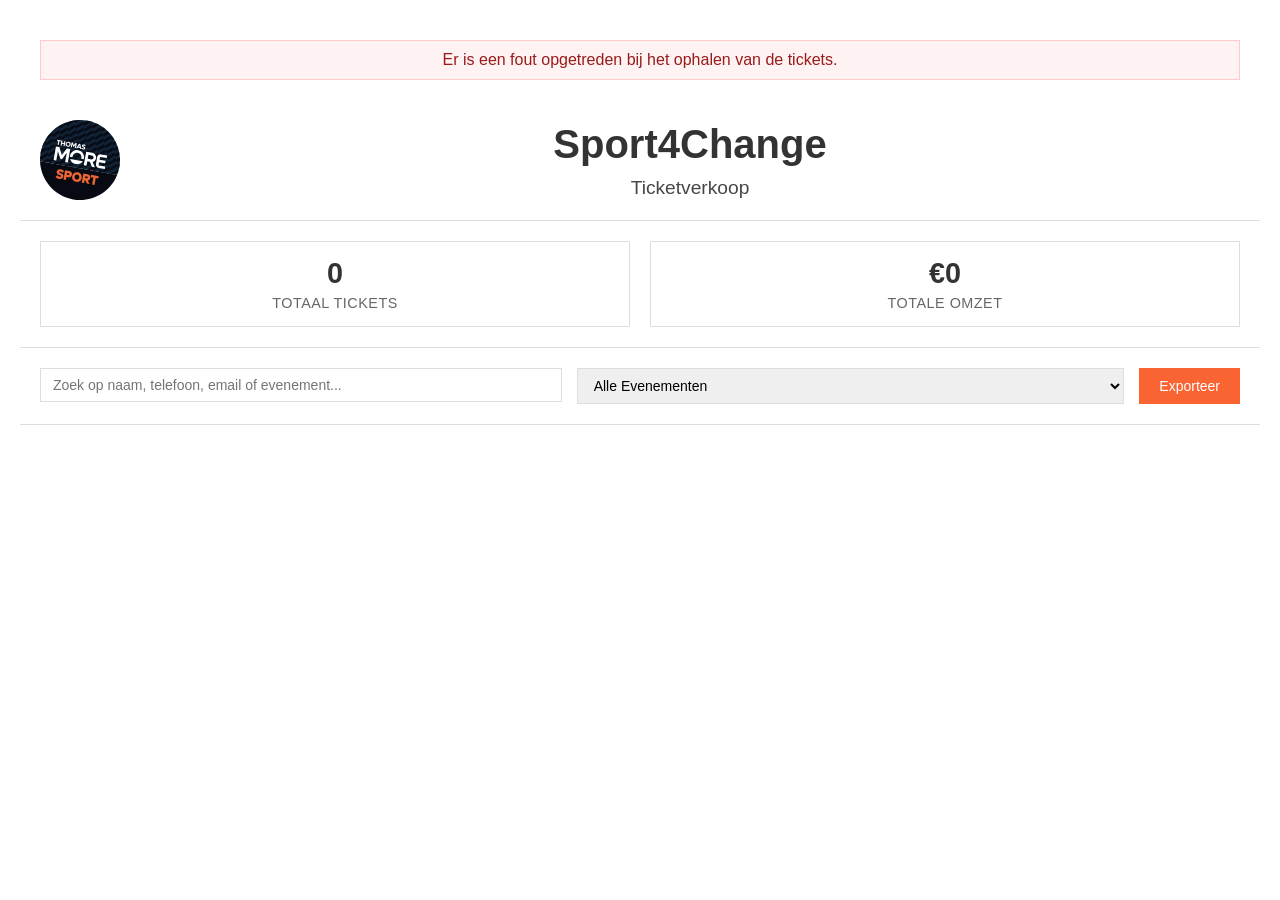
==== index.html @ 1469d3fe "Complete terminology change from bestellingen to tickets - Updated error message to reference ticket" ====
<!DOCTYPE html>
<html lang="nl">
<head>
    <meta charset="UTF-8">
    <meta name="viewport" content="width=device-width, initial-scale=1.0">
    <title>Sport4Change - Ticketverkoop</title>
    <link rel="stylesheet" href="styles.css">
</head>
<body>
    <div class="container">
        <header>
            <div class="header-content">
                <img src="Sticker_TMSport.svg" alt="Sport4Change Logo" class="logo">
                <div class="header-text">
                    <h1>Sport4Change</h1>
                    <h2>Ticketverkoop</h2>
                </div>
            </div>
        </header>
        
        <div class="stats-container">
            <div class="stat-card">
                <div class="stat-value" id="totalOrders">0</div>
                <div class="stat-label">Totaal Tickets</div>
            </div>
            <div class="stat-card">
                <div class="stat-value" id="totalRevenue">€0</div>
                <div class="stat-label">Totale Omzet</div>
            </div>
        </div>

        <div class="filters">
            <div class="search-wrapper">
                <input type="text" id="searchInput" placeholder="Zoek op naam, telefoon, email of evenement...">
                <button id="clearSearch" class="clear-search" aria-label="Clear search">×</button>
            </div>
            <select id="productFilter">
                <option value="">Alle Evenementen</option>
            </select>
            <button id="exportBtn" class="export-btn">Exporteer</button>
        </div>

        <div class="loading" id="loading">Tickets laden...</div>
        
        <div class="table-container">
            <table id="ordersTable">
                <thead>
                    <tr>
                        <!-- Headers will be generated dynamically -->
                    </tr>
                </thead>
                <tbody id="ordersBody">
                </tbody>
            </table>
        </div>

    </div>

    <script src="app.js"></script>
</body>
</html>
---- styles.css ----
* {
    margin: 0;
    padding: 0;
    box-sizing: border-box;
}

body {
    font-family: -apple-system, BlinkMacSystemFont, 'Segoe UI', Roboto, 'Helvetica Neue', Arial, sans-serif;
    background: white;
    min-height: 100vh;
    padding: 20px;
}

.container {
    max-width: 1600px;
    margin: 0 auto;
    background: white;
}

header {
    background: white;
    color: #333;
    padding: 20px;
    border-bottom: 1px solid #ddd;
}

.header-content {
    display: flex;
    align-items: center;
    max-width: 1600px;
    margin: 0 auto;
}

.logo {
    width: 80px;
    height: 80px;
    margin-right: 20px;
}

.header-text {
    flex: 1;
    text-align: center;
}

header h1 {
    font-size: 2.5em;
    margin-bottom: 10px;
}

header h2 {
    font-size: 1.2em;
    font-weight: 300;
    opacity: 0.9;
}

.stats-container {
    display: grid;
    grid-template-columns: repeat(2, 1fr);
    gap: 20px;
    padding: 20px;
    background: white;
    border-bottom: 1px solid #ddd;
}

.stat-card {
    background: white;
    padding: 15px;
    text-align: center;
    border: 1px solid #ddd;
}

.stat-value {
    font-size: 1.8em;
    font-weight: 600;
    color: #333;
    margin-bottom: 5px;
}

.stat-label {
    color: #666;
    font-size: 0.9em;
    text-transform: uppercase;
    letter-spacing: 0.5px;
}

.filters {
    padding: 20px;
    display: flex;
    gap: 15px;
    flex-wrap: wrap;
    background: white;
    border-bottom: 1px solid #ddd;
}

.search-wrapper {
    position: relative;
    flex: 1;
    min-width: 250px;
}

.filters input,
.filters select {
    flex: 1;
    min-width: 200px;
    padding: 8px 12px;
    border: 1px solid #ddd;
    font-size: 14px;
}

.filters input {
    width: 100%;
    padding-right: 35px;
}

.filters input:focus,
.filters select:focus {
    outline: none;
    border-color: #999;
}

.clear-search {
    position: absolute;
    right: 5px;
    top: 50%;
    transform: translateY(-50%);
    background: none;
    border: none;
    font-size: 20px;
    color: #999;
    cursor: pointer;
    padding: 5px 10px;
    display: none;
}

.clear-search:hover {
    color: #333;
}

.search-wrapper.has-text .clear-search {
    display: block;
}

.export-btn {
    padding: 8px 20px;
    background: #fa6432;
    color: white;
    border: none;
    font-size: 14px;
    cursor: pointer;
    white-space: nowrap;
}

.export-btn:hover {
    background: #e5531f;
}

.loading {
    text-align: center;
    padding: 40px;
    color: #666;
    font-size: 1.1em;
}

.table-container {
    overflow-x: auto;
    padding: 0 20px;
    max-height: calc(100vh - 300px);
    overflow-y: auto;
    position: relative;
}

table {
    width: 100%;
    border-collapse: collapse;
    margin: 20px 0;
}

thead {
    background: white;
    position: sticky;
    top: 0;
    z-index: 10;
    box-shadow: 0 2px 2px -1px rgba(0, 0, 0, 0.1);
}

th {
    padding: 10px;
    text-align: left;
    font-weight: 600;
    color: #333;
    border-bottom: 2px solid #ddd;
    font-size: 0.9em;
}

tbody tr {
    border-bottom: 1px solid #eee;
}

tbody tr:hover {
    background-color: #f9f9f9;
}

td {
    padding: 10px;
    color: #444;
    font-size: 0.95em;
}

td:last-child {
    max-width: 250px;
    white-space: nowrap;
    overflow: hidden;
    text-overflow: ellipsis;
}

td a {
    color: #0066cc;
    text-decoration: none;
}

td a:hover {
    text-decoration: underline;
}




.no-data {
    text-align: center;
    padding: 60px 20px;
    color: #999;
    font-size: 1.1em;
}

@media (max-width: 768px) {
    .container {
        margin: 0;
        border-radius: 0;
    }
    
    header h1 {
        font-size: 1.8em;
    }
    
    .stats-container {
        grid-template-columns: 1fr;
    }
    
    .filters {
        flex-direction: column;
    }
    
    .filters input,
    .filters select {
        width: 100%;
    }
    
    table {
        font-size: 0.85em;
    }
    
    th, td {
        padding: 10px 5px;
    }
}

.error-message {
    background: #fef2f2;
    color: #991b1b;
    padding: 10px;
    margin: 20px;
    text-align: center;
    border: 1px solid #fecaca;
}
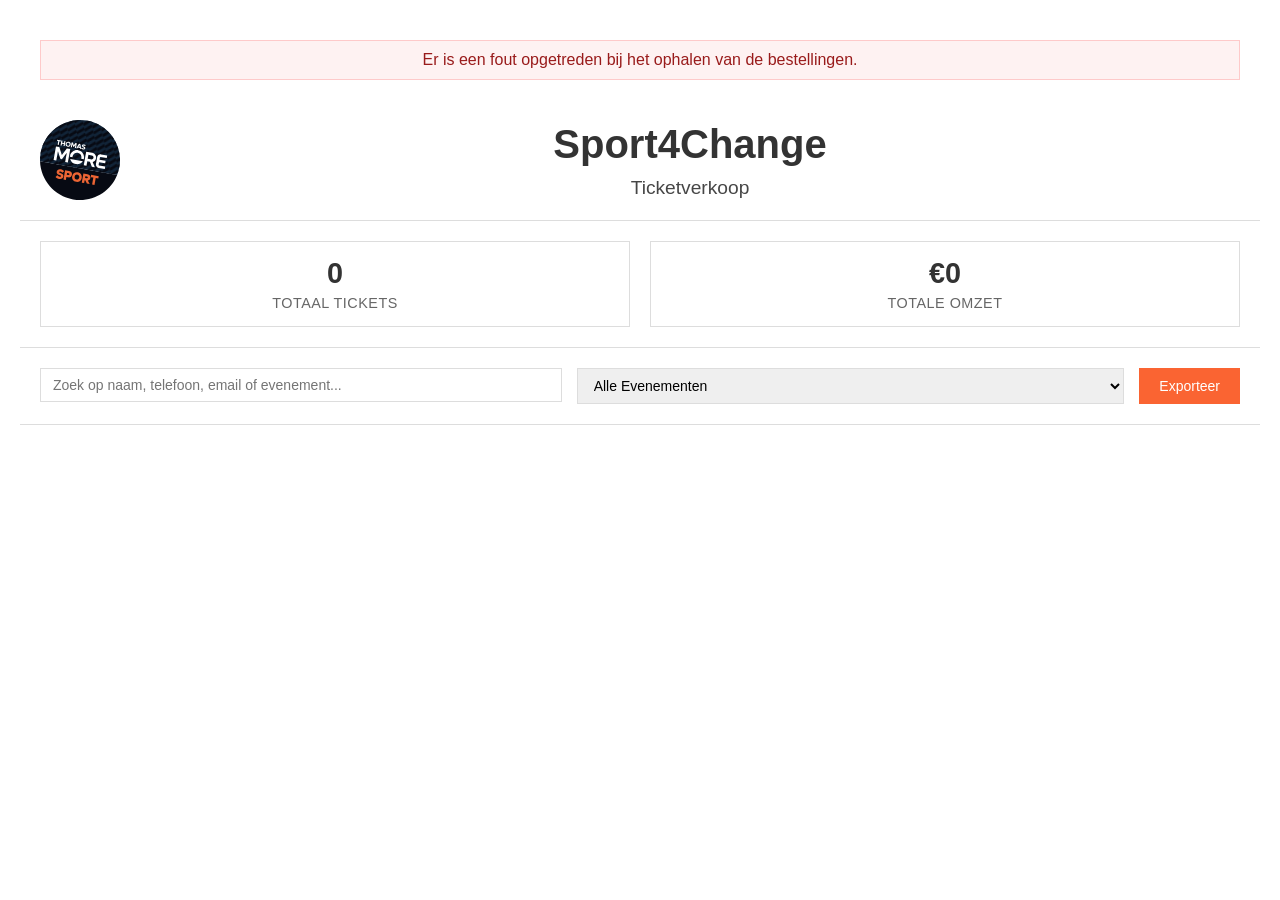
==== commit 7e88b013: "bestellingen" ====
--- a/index.html
+++ b/index.html
@@ -40,7 +40,7 @@
             <button id="exportBtn" class="export-btn">Exporteer</button>
         </div>
 
-        <div class="loading" id="loading">Tickets laden...</div>
+        <div class="loading" id="loading">Bestellingen laden...</div>
         
         <div class="table-container">
             <table id="ordersTable">
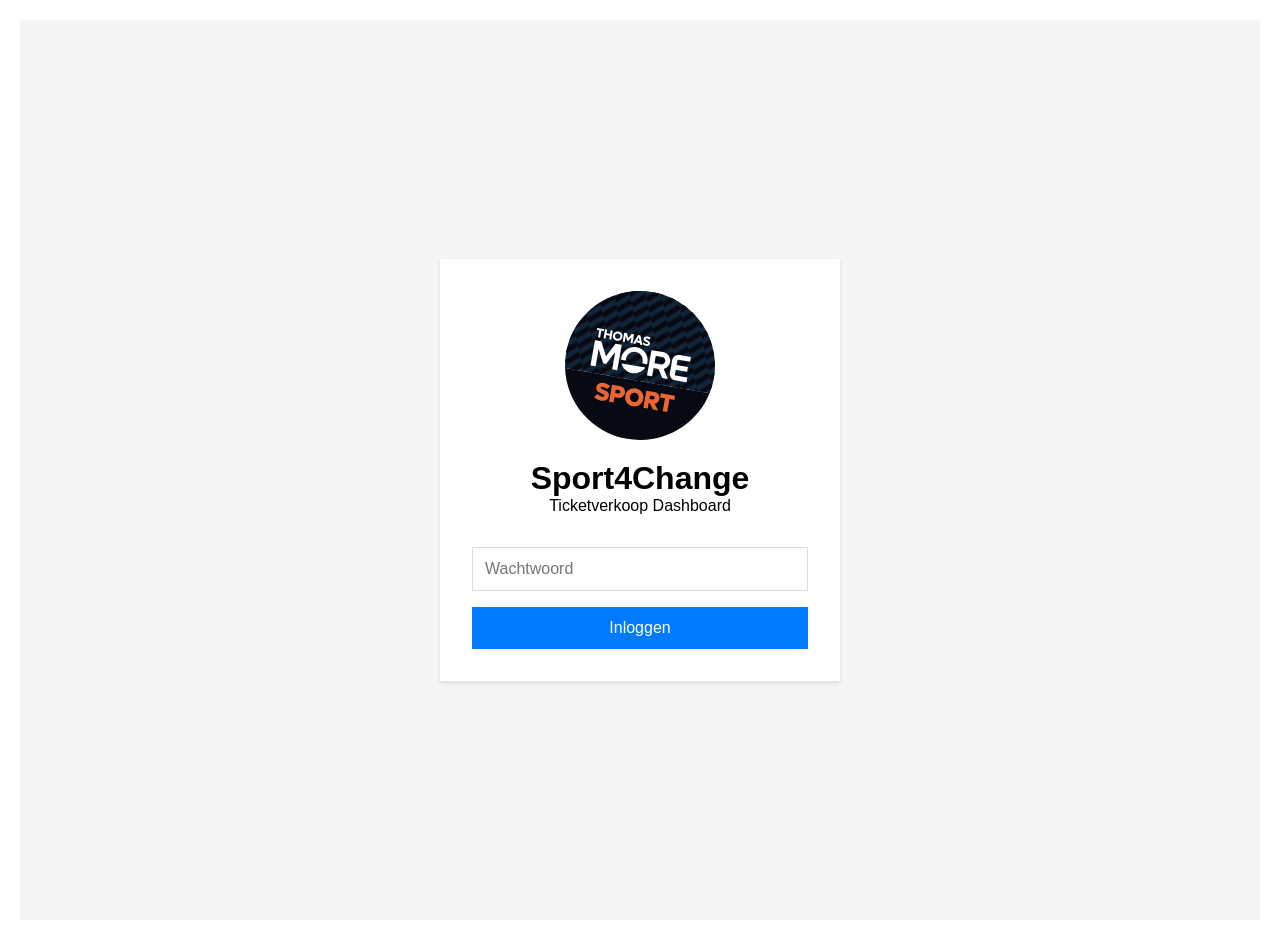
==== commit e1d430b8: "login" ====
--- a/index.html
+++ b/index.html
@@ -15,6 +15,7 @@
                     <h1>Sport4Change</h1>
                     <h2>Ticketverkoop</h2>
                 </div>
+                <button id="logoutBtn" class="logout-btn" title="Uitloggen">Uitloggen</button>
             </div>
         </header>
         
--- a/styles.css
+++ b/styles.css
@@ -29,6 +29,7 @@
     align-items: center;
     max-width: 1600px;
     margin: 0 auto;
+    position: relative;
 }
 
 .logo {
@@ -154,6 +155,22 @@
     background: #e5531f;
 }
 
+.logout-btn {
+    position: absolute;
+    right: 0;
+    padding: 8px 20px;
+    background: #dc3545;
+    color: white;
+    border: none;
+    font-size: 14px;
+    cursor: pointer;
+    white-space: nowrap;
+}
+
+.logout-btn:hover {
+    background: #c82333;
+}
+
 .loading {
     text-align: center;
     padding: 40px;
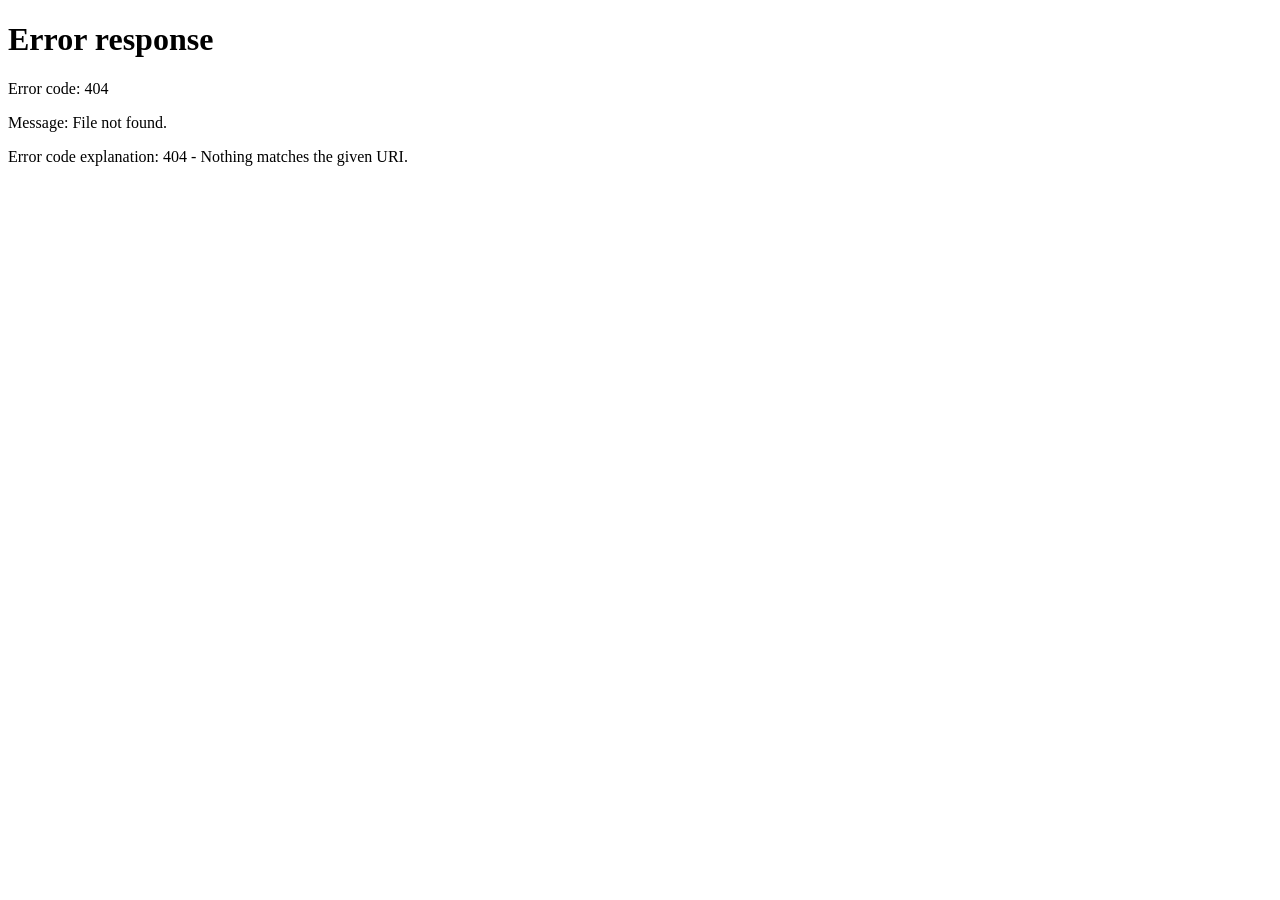
==== commit f9e3fa55: "Add secure authentication with hashed tokens and loading state - Added SHA-256 hashing for session t" ====
--- a/index.html
+++ b/index.html
@@ -5,9 +5,25 @@
     <meta name="viewport" content="width=device-width, initial-scale=1.0">
     <title>Sport4Change - Ticketverkoop</title>
     <link rel="stylesheet" href="styles.css">
+    <style>
+        /* Hide everything until auth is verified */
+        body { display: none; }
+        .auth-checking {
+            display: flex !important;
+            justify-content: center;
+            align-items: center;
+            min-height: 100vh;
+            background: white;
+        }
+        .auth-checking .loading-text {
+            color: #666;
+            font-size: 1.1em;
+        }
+    </style>
 </head>
-<body>
-    <div class="container">
+<body class="auth-checking">
+    <div class="loading-text">Authenticatie controleren...</div>
+    <div class="container" style="display: none;">
         <header>
             <div class="header-content">
                 <img src="Sticker_TMSport.svg" alt="Sport4Change Logo" class="logo">
--- a/styles.css
+++ b/styles.css
@@ -159,16 +159,17 @@
     position: absolute;
     right: 0;
     padding: 8px 20px;
-    background: #dc3545;
-    color: white;
-    border: none;
+    background: none;
+    color: #666;
+    border: 1px solid #ddd;
     font-size: 14px;
     cursor: pointer;
     white-space: nowrap;
 }
 
 .logout-btn:hover {
-    background: #c82333;
+    background: #f5f5f5;
+    color: #333;
 }
 
 .loading {
